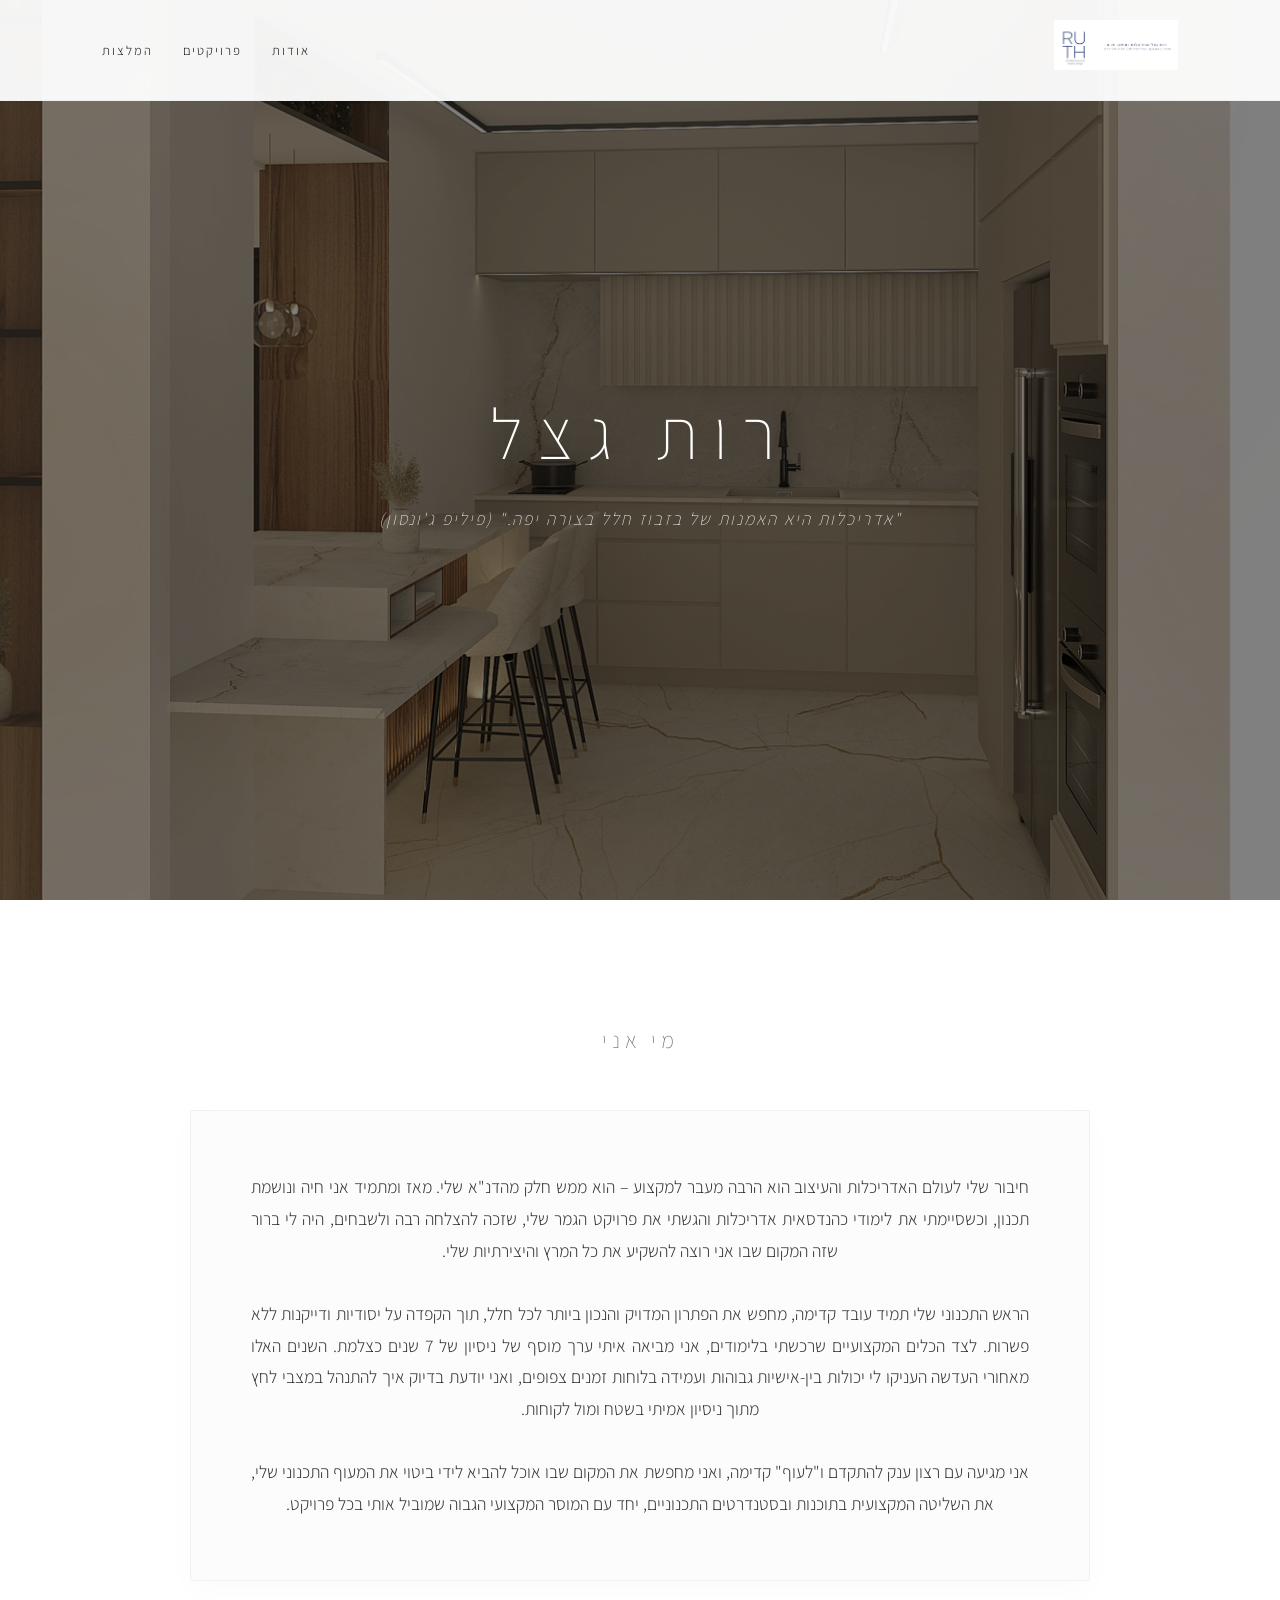
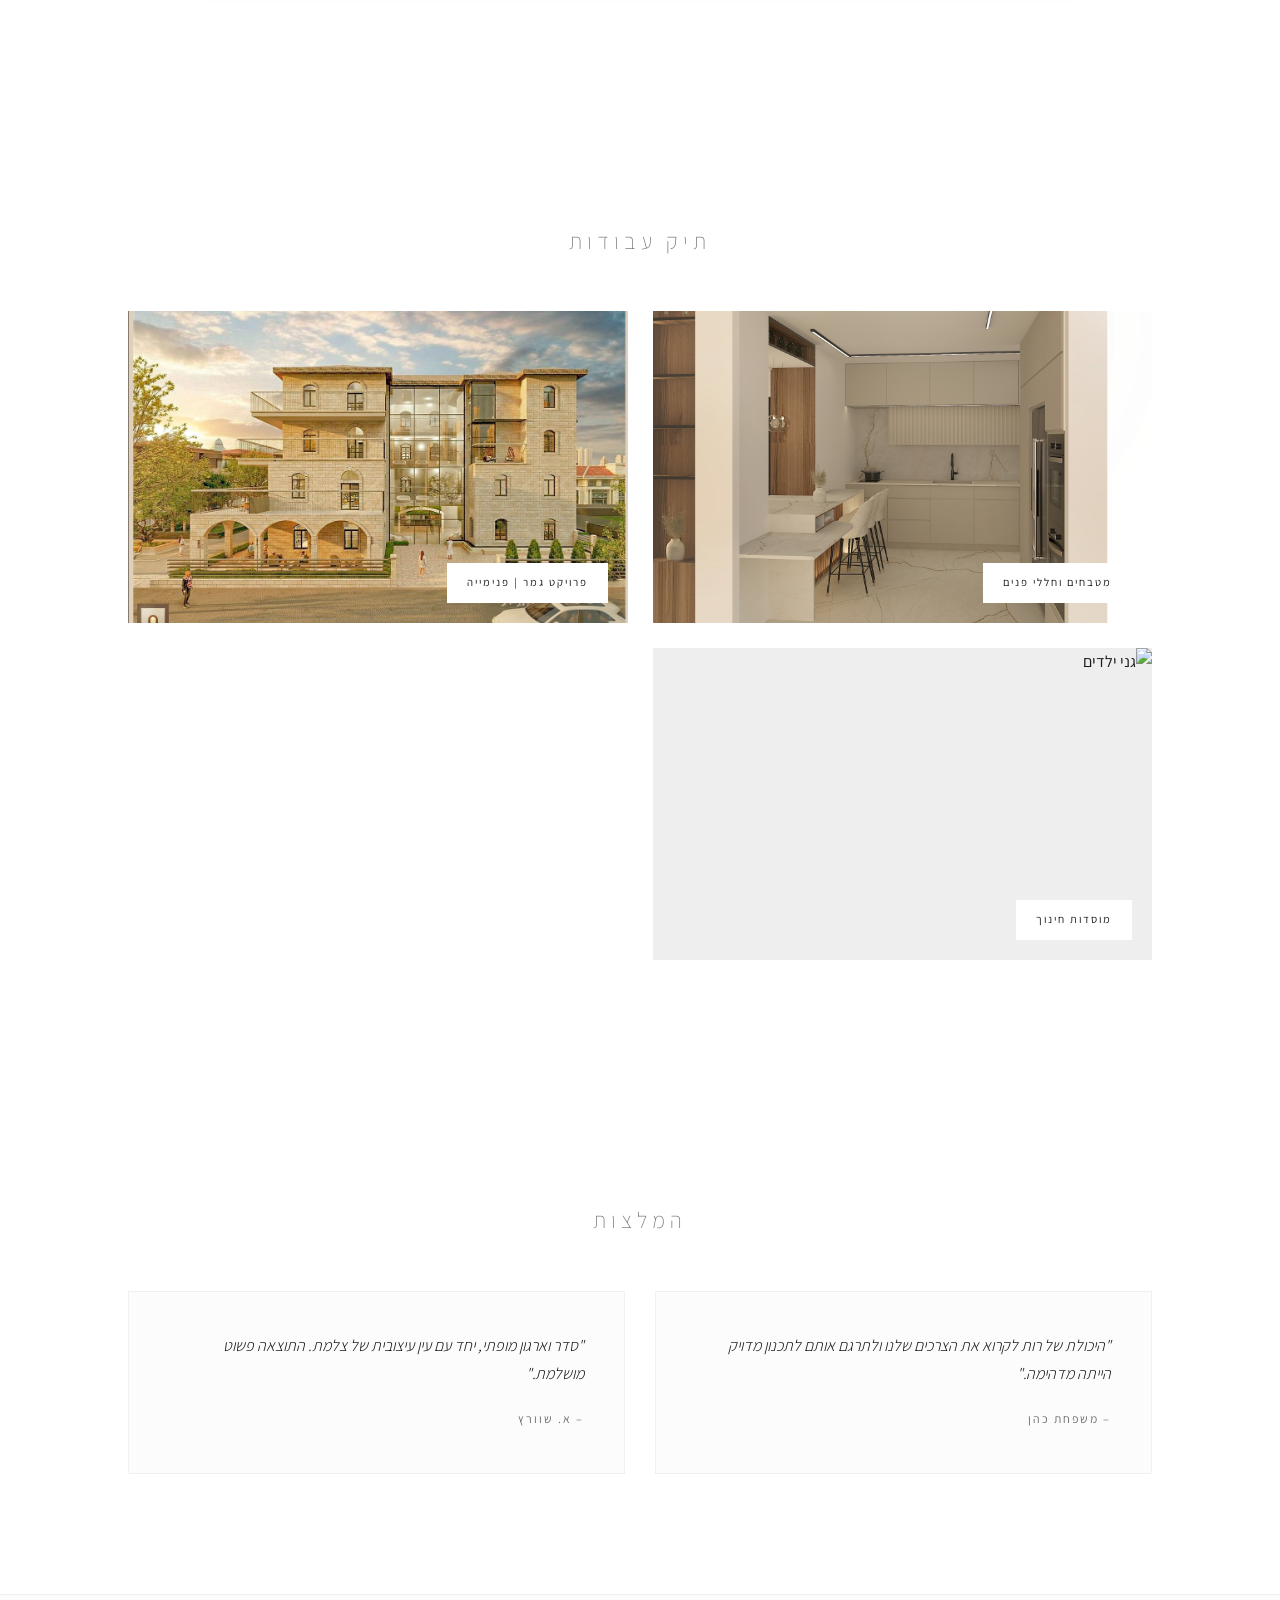
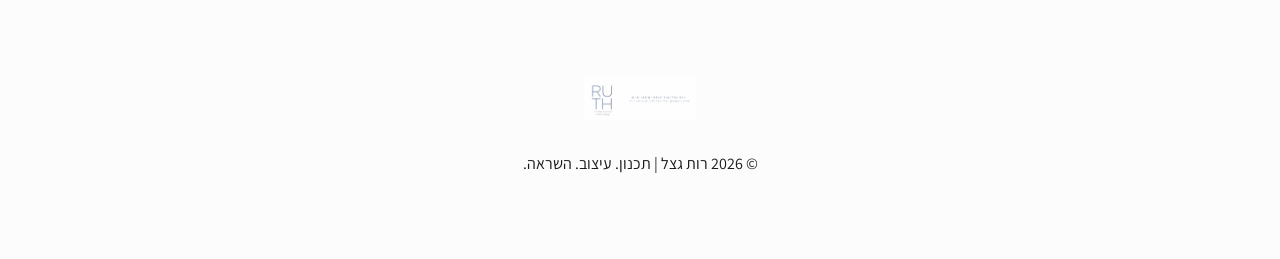
==== index.html @ b812d7d9 "Rename main file to index.html for GitHub Pages" ====
<!DOCTYPE html>
<html lang="he" dir="rtl">
<head>
    <meta charset="UTF-8">
    <meta name="viewport" content="width=device-width, initial-scale=1.0">
    <title>רות גצל | אדריכלות ועיצוב פנים</title>
    <link rel="icon" type="image/png" href="logo.png">
    <link href="https://fonts.googleapis.com/css2?family=Assistant:wght@200;300;400&display=swap" rel="stylesheet">
    <link rel="stylesheet" href="style.css">
</head>
<body>

    <header>
        <div class="logo"><img src="logo.png" alt="רות גצל"></div>
        <nav>
            <ul>
                <li><a href="#about">אודות</a></li>
                <li><a href="#projects">פרויקטים</a></li>
                <li><a href="#reviews">המלצות</a></li>
            </ul>
        </nav>
    </header>

    <div class="hero-slider">
        <div class="slide active" style="background-image: url('kitchen/p (1).png');"></div>
        <div class="slide" style="background-image: url('FinalProject/p (1).png');"></div>
        <div class="slide" style="background-image: url('kindergarten/p1.png');"></div>
        <div class="hero-text">
            <h1>רות גצל</h1>
            <p class="hero-quote">"אדריכלות היא האמנות של בזבוז חלל בצורה יפה." (פיליפ ג'ונסון)</p>
        </div>
    </div>

    <section id="about">
        <h2 class="section-title">מי אני</h2>
        <div class="about-box">
            <div class="about-text">
                <p>חיבור שלי לעולם האדריכלות והעיצוב הוא הרבה מעבר למקצוע – הוא ממש חלק מהדנ"א שלי. מאז ומתמיד אני חיה ונושמת תכנון, וכשסיימתי את לימודי כהנדסאית אדריכלות והגשתי את פרויקט הגמר שלי, שזכה להצלחה רבה ולשבחים, היה לי ברור שזה המקום שבו אני רוצה להשקיע את כל המרץ והיצירתיות שלי.</p>
                <br>
                <p>הראש התכנוני שלי תמיד עובד קדימה, מחפש את הפתרון המדויק והנכון ביותר לכל חלל, תוך הקפדה על יסודיות ודייקנות ללא פשרות. לצד הכלים המקצועיים שרכשתי בלימודים, אני מביאה איתי ערך מוסף של ניסיון של 7 שנים כצלמת. השנים האלו מאחורי העדשה העניקו לי יכולות בין-אישיות גבוהות ועמידה בלוחות זמנים צפופים, ואני יודעת בדיוק איך להתנהל במצבי לחץ מתוך ניסיון אמיתי בשטח ומול לקוחות.</p>
                <br>
                <p>אני מגיעה עם רצון ענק להתקדם ו"לעוף" קדימה, ואני מחפשת את המקום שבו אוכל להביא לידי ביטוי את המעוף התכנוני שלי, את השליטה המקצועית בתוכנות ובסטנדרטים התכנוניים, יחד עם המוסר המקצועי הגבוה שמוביל אותי בכל פרויקט.</p>
            </div>
        </div>
    </section>

    <section id="projects">
        <h2 class="section-title">תיק עבודות</h2>
        <div class="projects-grid">
            <div class="project-card" onclick="openGallery('kitchen')">
                <img src="kitchen/p (1).png" alt="מטבחים">
                <div class="project-label">מטבחים וחללי פנים</div>
            </div>
            <div class="project-card" onclick="openGallery('final')">
                <img src="FinalProject/p (1).png" alt="פרויקט גמר">
                <div class="project-label">פרויקט גמר | פנימייה</div>
            </div>
            <div class="project-card" onclick="openGallery('kinder')">
                <img src="kindergarten/p1.png" alt="גני ילדים">
                <div class="project-label">מוסדות חינוך</div>
            </div>
        </div>
    </section>

    <section id="reviews">
        <h2 class="section-title">המלצות</h2>
        <div class="testi-grid">
            <div class="testi-item">
                <p>"היכולת של רות לקרוא את הצרכים שלנו ולתרגם אותם לתכנון מדויק הייתה מדהימה."</p>
                <span>– משפחת כהן</span>
            </div>
            <div class="testi-item">
                <p>"סדר וארגון מופתי, יחד עם עין עיצובית של צלמת. התוצאה פשוט מושלמת."</p>
                <span>– א. שוורץ</span>
            </div>
        </div>
    </section>

    <div id="galleryOverlay" class="gallery-overlay">
        <div class="close-gallery" onclick="closeGallery()">סגור גלריה ✕</div>
        <h2 id="galleryTitle" class="section-title" style="margin-top: 40px;"></h2>
        <div id="galleryImages" class="gallery-content"></div>
    </div>

    <footer>
        <img src="logo.png" alt="לוגו" class="footer-logo"><br>
        <p>&copy; 2026 רות גצל | תכנון. עיצוב. השראה.</p>
    </footer>

    <script src="script.js"></script>
</body>
</html>
---- style.css ----
:root { 
    --bg: #ffffff; 
    --text: #1a1a1a; 
    --accent: #707070; 
    --light-gray: #fcfcfc;
    --transition: 1.5s cubic-bezier(0.4, 0, 0.2, 1); 
}

html {
    scroll-behavior: smooth;
}

* { margin: 0; padding: 0; box-sizing: border-box; }

body { 
    font-family: 'Assistant', sans-serif; 
    background: var(--bg); 
    color: var(--text); 
    line-height: 1.8; 
    overflow-x: hidden;
    background-image: radial-gradient(#e5e5e5 0.5px, transparent 0.5px);
    background-size: 30px 30px;
    background-attachment: fixed;
}

header {
    position: fixed; top: 0; width: 100%; padding: 20px 8%;
    display: flex; justify-content: space-between; align-items: center;
    background: rgba(255, 255, 255, 0.95); z-index: 1000;
    border-bottom: 1px solid #f0f0f0;
}

.logo img { height: 50px; width: auto; }

nav ul { display: flex; list-style: none; }

nav ul li { margin-right: 30px; }

nav ul li a { text-decoration: none; color: var(--text); font-size: 13px; letter-spacing: 2px; font-weight: 300; }

.hero-slider {
    position: relative; height: 100vh; width: 100%; overflow: hidden;
    display: flex; align-items: center; justify-content: center;
    background: #000;
}

.slide {
    position: absolute; top: 0; left: 0; width: 100%; height: 100%;
    opacity: 0; visibility: hidden;
    background-size: cover; background-position: center;
    transition: opacity 2s ease-in-out;
    filter: brightness(0.5);
}

.slide.active { 
    opacity: 1; visibility: visible; 
    animation: kenBurns 12s linear infinite; 
}

@keyframes kenBurns {
    0% { transform: scale(1) translate(0, 0); }
    100% { transform: scale(1.1) translate(-1%, -1%); }
}

.hero-text { z-index: 10; text-align: center; color: white; pointer-events: none; padding: 0 20px; }

.hero-text h1 { font-weight: 200; font-size: clamp(2.5rem, 8vw, 4.5rem); letter-spacing: 15px; margin-bottom: 10px; }

.hero-quote { font-weight: 200; font-size: 1.1rem; letter-spacing: 2px; opacity: 0.9; font-style: italic; max-width: 600px; margin: 0 auto; line-height: 1.4; }

section { padding: 120px 10%; position: relative; }

.section-title { font-weight: 200; letter-spacing: 5px; text-align: center; margin-bottom: 50px; text-transform: uppercase; font-size: 1.4rem; color: var(--accent); }

.about-box { max-width: 900px; margin: 0 auto; text-align: center; background: rgba(252, 252, 252, 0.9); backdrop-filter: blur(10px); padding: 60px; border-radius: 2px; border: 1px solid #f0f0f0; box-shadow: 0 10px 30px rgba(0,0,0,0.02); }

.about-text { font-weight: 300; font-size: 1.1rem; color: #333; text-align: justify; text-align-last: center; }

.projects-grid { display: grid; grid-template-columns: repeat(auto-fit, minmax(350px, 1fr)); gap: 25px; }

.project-card { 
    position: relative; cursor: pointer; overflow: hidden; background: #eee; aspect-ratio: 16/10;
}

.project-card img { width: 100%; height: 100%; object-fit: cover; transition: var(--transition); }

.project-card:hover img { transform: scale(1.05); }

.project-label {
    position: absolute; bottom: 20px; right: 20px; background: white;
    padding: 10px 20px; font-size: 11px; letter-spacing: 2px;
}

.pdf-container { grid-column: 1 / -1; margin-top: 40px; text-align: center; }

.pdf-link {
    display: inline-flex; align-items: center; padding: 20px 40px; background: #1a1a1a; color: white; text-decoration: none; letter-spacing: 2px; font-size: 13px; transition: 0.3s;
}

.pdf-link:hover { background: #333; transform: translateY(-3px); }

.testi-grid { display: grid; grid-template-columns: repeat(auto-fit, minmax(300px, 1fr)); gap: 30px; }

.testi-item { padding: 40px; background: rgba(252, 252, 252, 0.9); border: 1px solid #f0f0f0; }

.testi-item p { font-style: italic; font-weight: 300; margin-bottom: 15px; }

.testi-item span { font-size: 12px; letter-spacing: 2px; color: var(--accent); }

.gallery-overlay {
    position: fixed; top: 0; left: 0; width: 100%; height: 100%;
    background: white; z-index: 2000; display: none; overflow-y: auto; padding: 60px;
}

.close-gallery { position: fixed; top: 30px; left: 30px; cursor: pointer; font-size: 12px; letter-spacing: 3px; border: 1px solid #ddd; padding: 8px 15px; background: white; }

.gallery-content { display: grid; grid-template-columns: repeat(auto-fill, minmax(400px, 1fr)); gap: 20px; margin-top: 60px; }

.gallery-content img { width: 100%; height: auto; }

footer { text-align: center; padding: 80px 5%; border-top: 1px solid #f0f0f0; background: var(--light-gray); }

.footer-logo { height: 45px; margin-bottom: 20px; opacity: 0.6; }

@media (max-width: 768px) { 
    nav { display: none; } 
    .hero-text h1 { letter-spacing: 5px; } 
    .hero-quote { font-size: 0.9rem; } 
}
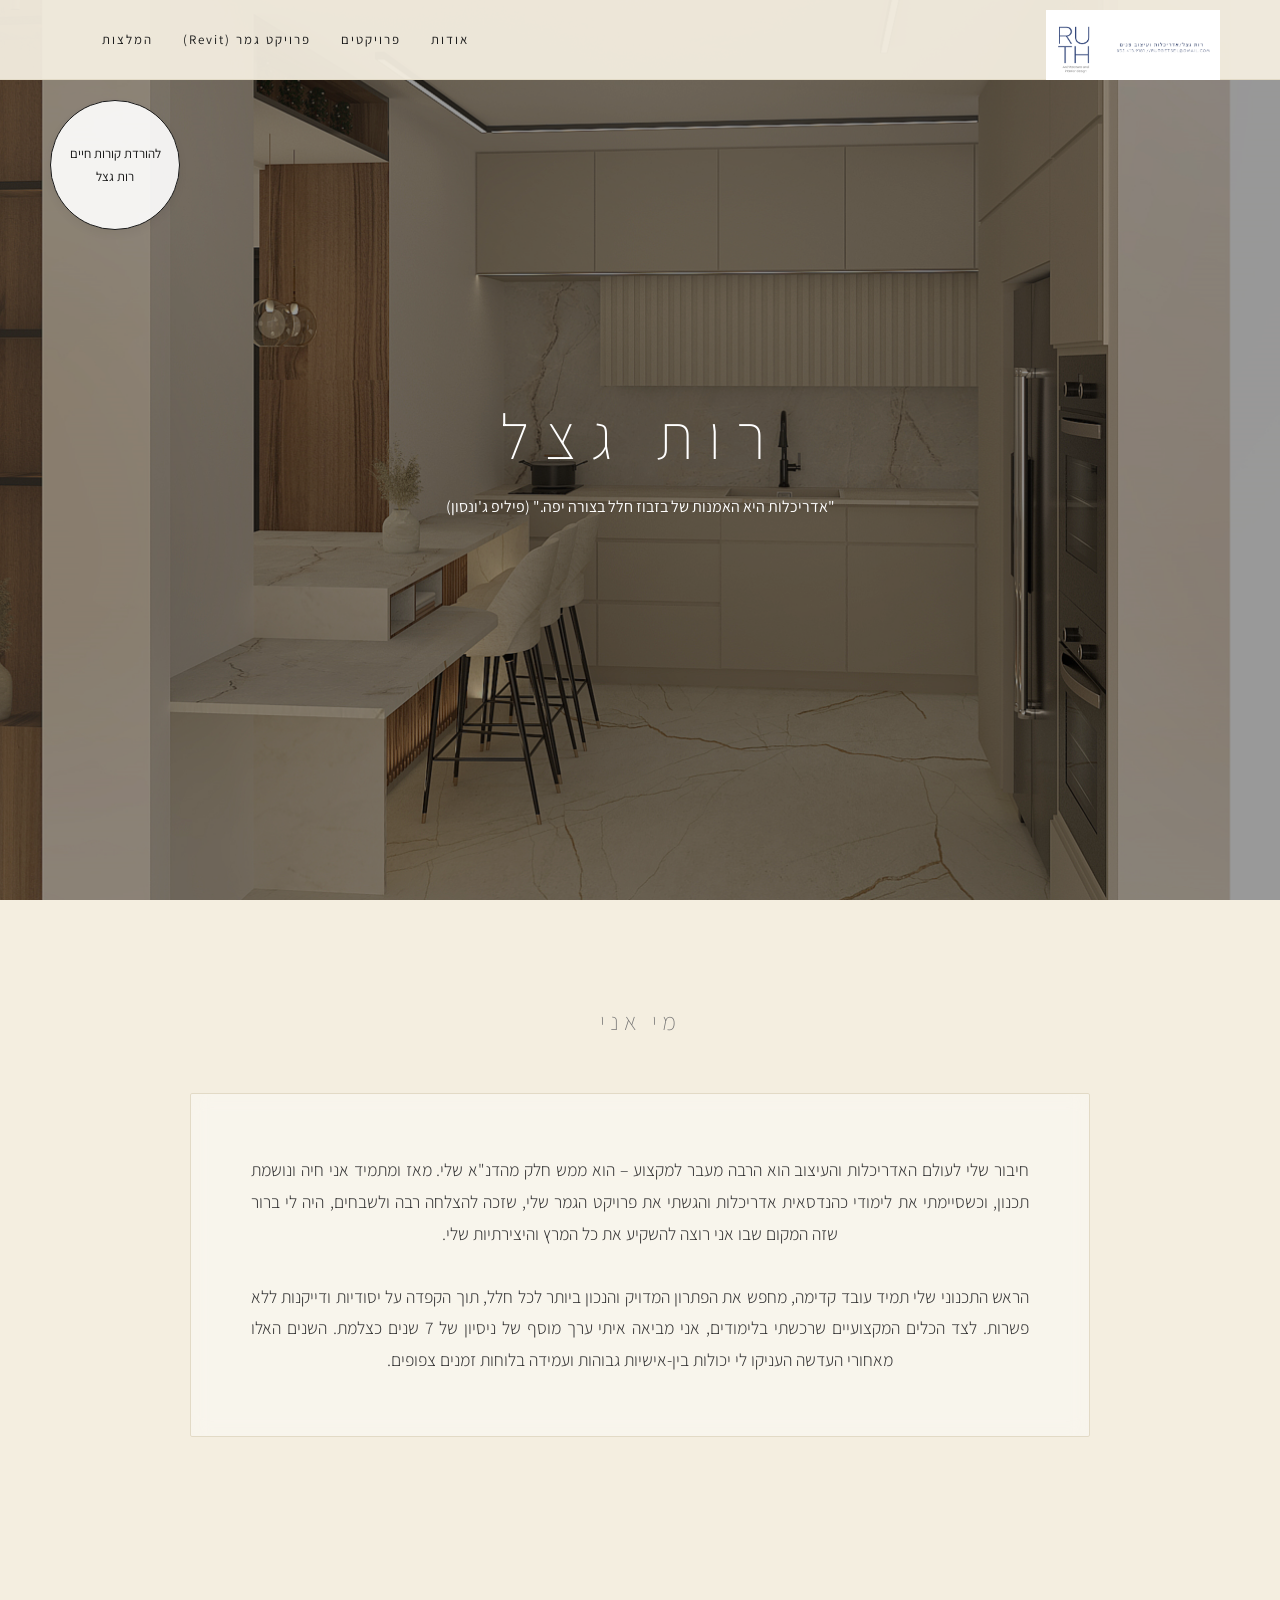
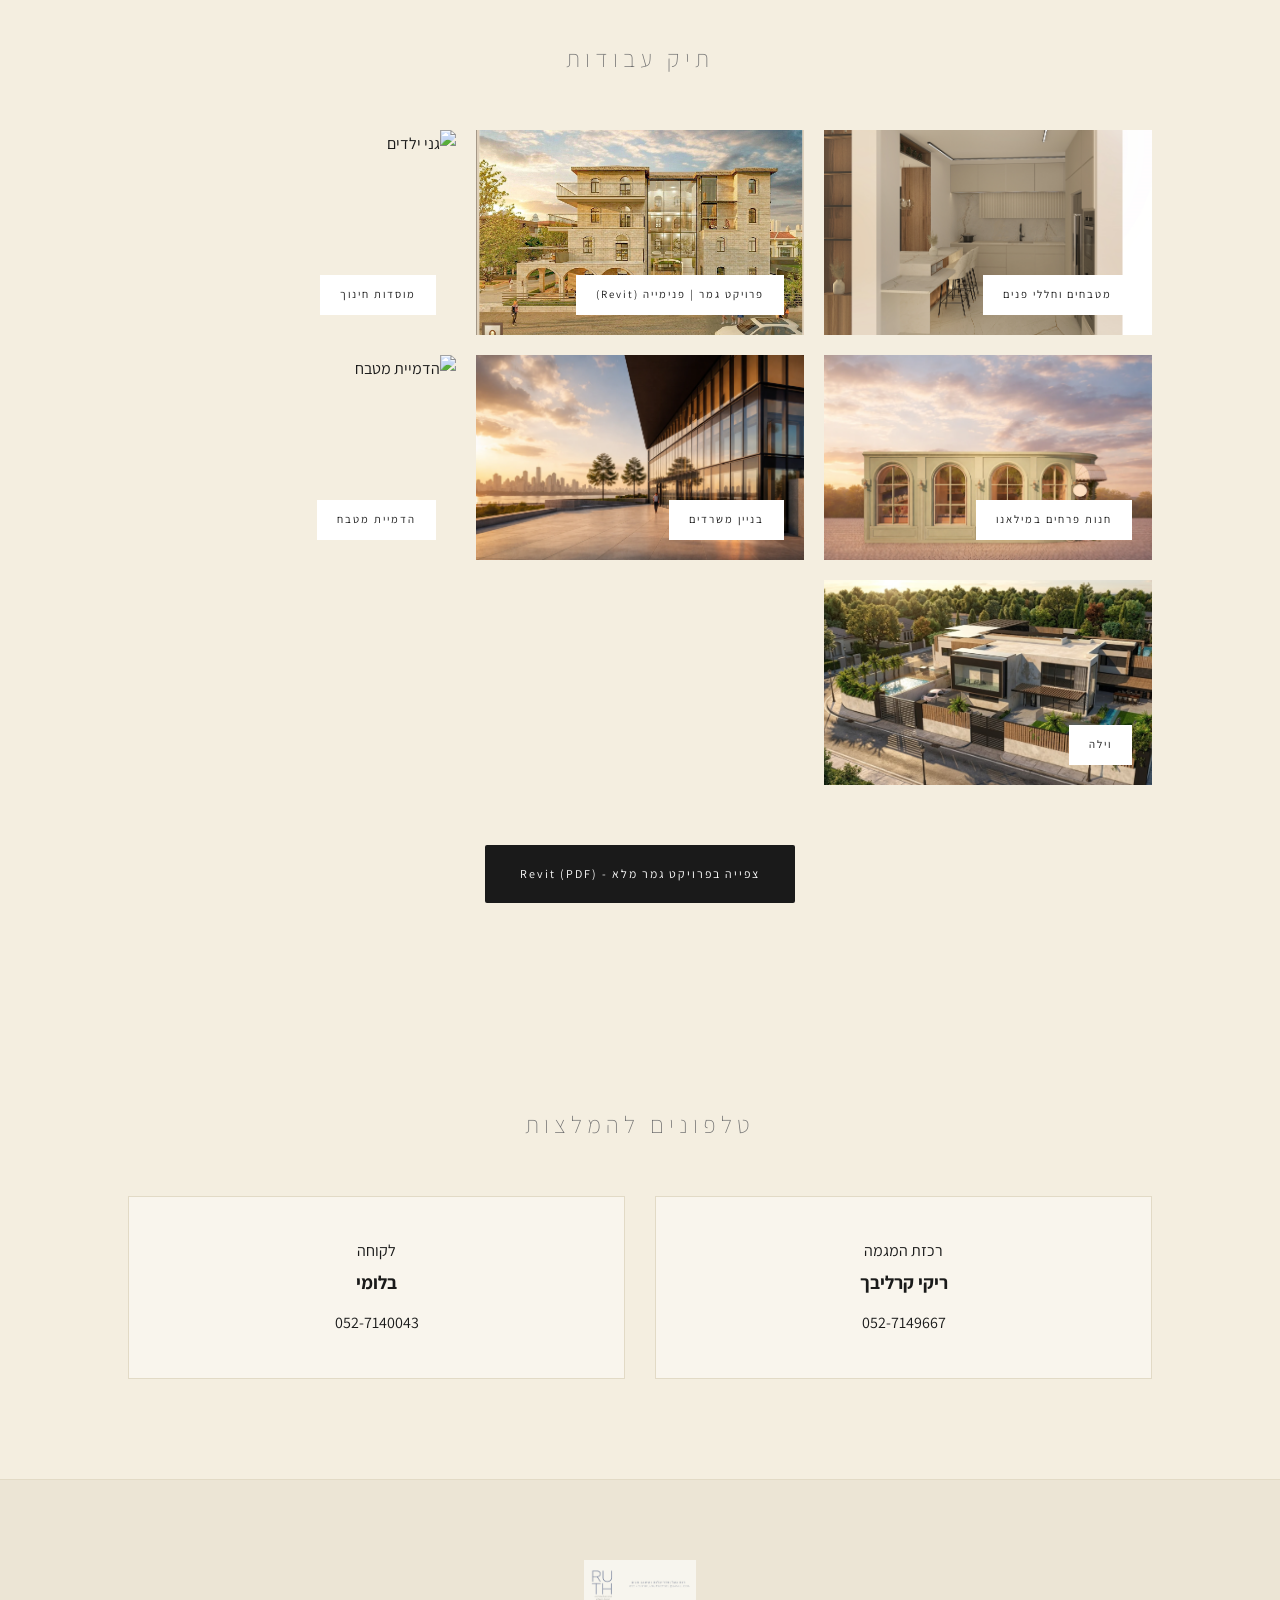
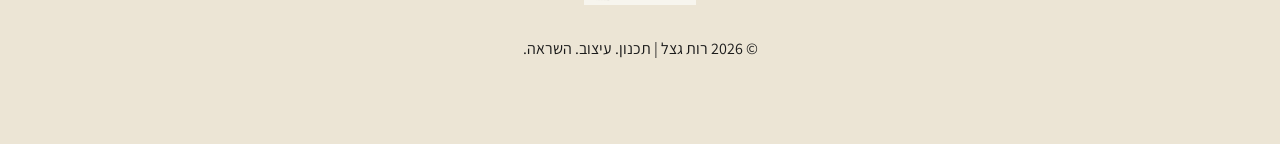
==== commit e1c109ab: "Adding projects and a little design change" ====
--- a/index.html
+++ b/index.html
@@ -16,6 +16,7 @@
             <ul>
                 <li><a href="#about">אודות</a></li>
                 <li><a href="#projects">פרויקטים</a></li>
+                <li><a href="FinalProject/final.pdf" target="_blank">פרויקט גמר (Revit)</a></li> 
                 <li><a href="#reviews">המלצות</a></li>
             </ul>
         </nav>
@@ -25,6 +26,11 @@
         <div class="slide active" style="background-image: url('kitchen/p (1).png');"></div>
         <div class="slide" style="background-image: url('FinalProject/p (1).png');"></div>
         <div class="slide" style="background-image: url('kindergarten/p1.png');"></div>
+        
+        <a href="resume.pdf" target="_blank" class="resume-circle">
+            <span>להורדת קורות חיים<br>רות גצל</span>
+        </a>
+
         <div class="hero-text">
             <h1>רות גצל</h1>
             <p class="hero-quote">"אדריכלות היא האמנות של בזבוז חלל בצורה יפה." (פיליפ ג'ונסון)</p>
@@ -37,9 +43,7 @@
             <div class="about-text">
                 <p>חיבור שלי לעולם האדריכלות והעיצוב הוא הרבה מעבר למקצוע – הוא ממש חלק מהדנ"א שלי. מאז ומתמיד אני חיה ונושמת תכנון, וכשסיימתי את לימודי כהנדסאית אדריכלות והגשתי את פרויקט הגמר שלי, שזכה להצלחה רבה ולשבחים, היה לי ברור שזה המקום שבו אני רוצה להשקיע את כל המרץ והיצירתיות שלי.</p>
                 <br>
-                <p>הראש התכנוני שלי תמיד עובד קדימה, מחפש את הפתרון המדויק והנכון ביותר לכל חלל, תוך הקפדה על יסודיות ודייקנות ללא פשרות. לצד הכלים המקצועיים שרכשתי בלימודים, אני מביאה איתי ערך מוסף של ניסיון של 7 שנים כצלמת. השנים האלו מאחורי העדשה העניקו לי יכולות בין-אישיות גבוהות ועמידה בלוחות זמנים צפופים, ואני יודעת בדיוק איך להתנהל במצבי לחץ מתוך ניסיון אמיתי בשטח ומול לקוחות.</p>
-                <br>
-                <p>אני מגיעה עם רצון ענק להתקדם ו"לעוף" קדימה, ואני מחפשת את המקום שבו אוכל להביא לידי ביטוי את המעוף התכנוני שלי, את השליטה המקצועית בתוכנות ובסטנדרטים התכנוניים, יחד עם המוסר המקצועי הגבוה שמוביל אותי בכל פרויקט.</p>
+                <p>הראש התכנוני שלי תמיד עובד קדימה, מחפש את הפתרון המדויק והנכון ביותר לכל חלל, תוך הקפדה על יסודיות ודייקנות ללא פשרות. לצד הכלים המקצועיים שרכשתי בלימודים, אני מביאה איתי ערך מוסף של ניסיון של 7 שנים כצלמת. השנים האלו מאחורי העדשה העניקו לי יכולות בין-אישיות גבוהות ועמידה בלוחות זמנים צפופים.</p>
             </div>
         </div>
     </section>
@@ -53,25 +57,49 @@
             </div>
             <div class="project-card" onclick="openGallery('final')">
                 <img src="FinalProject/p (1).png" alt="פרויקט גמר">
-                <div class="project-label">פרויקט גמר | פנימייה</div>
+                <div class="project-label">פרויקט גמר | פנימייה (Revit)</div>
             </div>
             <div class="project-card" onclick="openGallery('kinder')">
                 <img src="kindergarten/p1.png" alt="גני ילדים">
                 <div class="project-label">מוסדות חינוך</div>
             </div>
+            <div class="project-card" onclick="openGallery('flower')">
+                <img src="flowerShop/p1.png" alt="חנות פרחים במילאנו">
+                <div class="project-label">חנות פרחים במילאנו</div>
+            </div>
+            <div class="project-card" onclick="openGallery('office')">
+                <img src="officeBuilding/p1.png" alt="בניין משרדים">
+                <div class="project-label">בניין משרדים</div>
+            </div>
+            <div class="project-card" onclick="openGallery('kitchen2')">
+                <img src="kitchen2/p (2).png" alt="הדמיית מטבח">
+                <div class="project-label">הדמיית מטבח</div>
+            </div>
+            <div class="project-card" onclick="openGallery('villa')">
+                <img src="villa/p1.png" alt="וילה">
+                <div class="project-label">וילה</div>
+            </div>
+        </div>
+
+        <div class="pdf-cta">
+            <a href="FinalProject/final.pdf" target="_blank" class="pdf-link">
+                צפייה בפרויקט גמר מלא - Revit (PDF)
+            </a>
         </div>
     </section>
 
     <section id="reviews">
-        <h2 class="section-title">המלצות</h2>
+        <h2 class="section-title">טלפונים להמלצות</h2>
         <div class="testi-grid">
             <div class="testi-item">
-                <p>"היכולת של רות לקרוא את הצרכים שלנו ולתרגם אותם לתכנון מדויק הייתה מדהימה."</p>
-                <span>– משפחת כהן</span>
+                <p>רכזת המגמה</p>
+                <h3>ריקי קרליבך</h3>
+                <span class="phone-number">052-7149667</span>
             </div>
             <div class="testi-item">
-                <p>"סדר וארגון מופתי, יחד עם עין עיצובית של צלמת. התוצאה פשוט מושלמת."</p>
-                <span>– א. שוורץ</span>
+                <p>לקוחה</p>
+                <h3>בלומי</h3>
+                <span class="phone-number">052-7140043</span>
             </div>
         </div>
     </section>
--- a/style.css
+++ b/style.css
@@ -1,13 +1,12 @@
+html {
+    scroll-behavior: smooth;
+}
 :root { 
-    --bg: #ffffff; 
+    --bg: #f4eee0; 
     --text: #1a1a1a; 
     --accent: #707070; 
-    --light-gray: #fcfcfc;
+    --light-gray: #ece5d5; 
     --transition: 1.5s cubic-bezier(0.4, 0, 0.2, 1); 
-}
-
-html {
-    scroll-behavior: smooth;
 }
 
 * { margin: 0; padding: 0; box-sizing: border-box; }
@@ -18,112 +17,92 @@
     color: var(--text); 
     line-height: 1.8; 
     overflow-x: hidden;
-    background-image: radial-gradient(#e5e5e5 0.5px, transparent 0.5px);
-    background-size: 30px 30px;
-    background-attachment: fixed;
+    cursor: url("https://img.icons8.com/material-outlined/24/000000/home--v1.png") 12 12, auto;
 }
 
-header {
-    position: fixed; top: 0; width: 100%; padding: 20px 8%;
-    display: flex; justify-content: space-between; align-items: center;
-    background: rgba(255, 255, 255, 0.95); z-index: 1000;
-    border-bottom: 1px solid #f0f0f0;
+a, button, .project-card, .pdf-link, .close-gallery {
+    cursor: url("https://img.icons8.com/material-outlined/24/000000/home--v1.png") 12 12, pointer !important;
 }
 
-.logo img { height: 50px; width: auto; }
-
-nav ul { display: flex; list-style: none; }
-
-nav ul li { margin-right: 30px; }
-
-nav ul li a { text-decoration: none; color: var(--text); font-size: 13px; letter-spacing: 2px; font-weight: 300; }
-
-.hero-slider {
-    position: relative; height: 100vh; width: 100%; overflow: hidden;
-    display: flex; align-items: center; justify-content: center;
-    background: #000;
+.resume-circle {
+    position: absolute;
+    top: 100px;
+    left: 50px;
+    width: 130px;
+    height: 130px;
+    background-color: rgba(255, 255, 255, 0.9);
+    border: 1px solid var(--text);
+    border-radius: 50%;
+    display: flex;
+    align-items: center;
+    justify-content: center;
+    text-align: center;
+    text-decoration: none;
+    color: var(--text);
+    font-size: 13px;
+    z-index: 1005;
+    transition: 0.3s;
+    box-shadow: 0 4px 10px rgba(0,0,0,0.05);
 }
 
-.slide {
-    position: absolute; top: 0; left: 0; width: 100%; height: 100%;
-    opacity: 0; visibility: hidden;
-    background-size: cover; background-position: center;
-    transition: opacity 2s ease-in-out;
-    filter: brightness(0.5);
+header { position: fixed; top: 0; width: 100%; height: 80px; background: rgba(244, 238, 224, 0.95); z-index: 1000; border-bottom: 1px solid #e2dac6; display: flex; justify-content: space-between; align-items: center; }
+.logo img { position: absolute; top: 10px; right: 60px; height: 70px; }
+nav { padding-left: 8%; }
+nav ul { display: flex; list-style: none; }
+nav ul li { margin-right: 30px; }
+nav ul li a { text-decoration: none; color: var(--text); font-size: 13px; letter-spacing: 2px; }
+
+.hero-slider { position: relative; height: 100vh; overflow: hidden; background: #000; }
+.slide { position: absolute; width: 100%; height: 100%; opacity: 0; background-size: cover; background-position: center; transition: 2s; filter: brightness(0.6); }
+.slide.active { opacity: 1; animation: kenBurns 12s linear infinite; }
+@keyframes kenBurns { 0% { transform: scale(1); } 100% { transform: scale(1.1); } }
+.hero-text { position: absolute; width: 100%; top: 50%; transform: translateY(-50%); text-align: center; color: white; z-index: 10; pointer-events: none; }
+.hero-text h1 { font-size: 4rem; letter-spacing: 15px; font-weight: 200; }
+
+section { padding: 100px 10%; }
+.section-title { text-align: center; letter-spacing: 5px; margin-bottom: 50px; color: var(--accent); font-weight: 200; text-transform: uppercase; }
+
+.about-box { 
+    max-width: 900px; 
+    margin: 0 auto; 
+    text-align: center; 
+    background: rgba(255, 255, 255, 0.4); 
+    backdrop-filter: blur(10px); 
+    padding: 60px; 
+    border-radius: 2px; 
+    border: 1px solid #e2dac6; 
 }
-
-.slide.active { 
-    opacity: 1; visibility: visible; 
-    animation: kenBurns 12s linear infinite; 
-}
-
-@keyframes kenBurns {
-    0% { transform: scale(1) translate(0, 0); }
-    100% { transform: scale(1.1) translate(-1%, -1%); }
-}
-
-.hero-text { z-index: 10; text-align: center; color: white; pointer-events: none; padding: 0 20px; }
-
-.hero-text h1 { font-weight: 200; font-size: clamp(2.5rem, 8vw, 4.5rem); letter-spacing: 15px; margin-bottom: 10px; }
-
-.hero-quote { font-weight: 200; font-size: 1.1rem; letter-spacing: 2px; opacity: 0.9; font-style: italic; max-width: 600px; margin: 0 auto; line-height: 1.4; }
-
-section { padding: 120px 10%; position: relative; }
-
-.section-title { font-weight: 200; letter-spacing: 5px; text-align: center; margin-bottom: 50px; text-transform: uppercase; font-size: 1.4rem; color: var(--accent); }
-
-.about-box { max-width: 900px; margin: 0 auto; text-align: center; background: rgba(252, 252, 252, 0.9); backdrop-filter: blur(10px); padding: 60px; border-radius: 2px; border: 1px solid #f0f0f0; box-shadow: 0 10px 30px rgba(0,0,0,0.02); }
-
 .about-text { font-weight: 300; font-size: 1.1rem; color: #333; text-align: justify; text-align-last: center; }
 
-.projects-grid { display: grid; grid-template-columns: repeat(auto-fit, minmax(350px, 1fr)); gap: 25px; }
+.projects-grid { display: grid; grid-template-columns: repeat(auto-fit, minmax(300px, 1fr)); gap: 20px; }
+.project-card { position: relative; aspect-ratio: 16/10; overflow: hidden; }
+.project-card img { width: 100%; height: 100%; object-fit: cover; transition: 1.5s; }
+.project-card:hover img { transform: scale(1.05); }
+.project-label { position: absolute; bottom: 20px; right: 20px; background: white; padding: 10px 20px; font-size: 11px; letter-spacing: 2px; }
 
-.project-card { 
-    position: relative; cursor: pointer; overflow: hidden; background: #eee; aspect-ratio: 16/10;
+.pdf-cta { text-align: center; margin-top: 60px; }
+.pdf-link { 
+    display: inline-flex; 
+    align-items: center; 
+    padding: 18px 35px; 
+    background: #1a1a1a; 
+    color: white; 
+    text-decoration: none; 
+    letter-spacing: 2px; 
+    font-size: 12px; 
+    transition: 0.3s; 
+    border-radius: 2px; 
 }
-
-.project-card img { width: 100%; height: 100%; object-fit: cover; transition: var(--transition); }
-
-.project-card:hover img { transform: scale(1.05); }
-
-.project-label {
-    position: absolute; bottom: 20px; right: 20px; background: white;
-    padding: 10px 20px; font-size: 11px; letter-spacing: 2px;
-}
-
-.pdf-container { grid-column: 1 / -1; margin-top: 40px; text-align: center; }
-
-.pdf-link {
-    display: inline-flex; align-items: center; padding: 20px 40px; background: #1a1a1a; color: white; text-decoration: none; letter-spacing: 2px; font-size: 13px; transition: 0.3s;
-}
-
-.pdf-link:hover { background: #333; transform: translateY(-3px); }
+.pdf-link:hover { background: #333; transform: translateY(-2px); }
 
 .testi-grid { display: grid; grid-template-columns: repeat(auto-fit, minmax(300px, 1fr)); gap: 30px; }
+.testi-item { padding: 40px; background: rgba(255, 255, 255, 0.4); border: 1px solid #e2dac6; text-align: center; }
+.phone-number { display: block; direction: ltr; margin-top: 10px; color: var(--text); font-weight: 400; }
 
-.testi-item { padding: 40px; background: rgba(252, 252, 252, 0.9); border: 1px solid #f0f0f0; }
+.gallery-overlay { position: fixed; top: 0; left: 0; width: 100%; height: 100%; background: var(--bg); z-index: 2000; display: none; overflow-y: auto; padding: 50px; }
+.close-gallery { position: fixed; top: 20px; left: 20px; background: white; padding: 10px 20px; border: 1px solid #ddd; z-index: 2100; }
+.gallery-content { display: grid; grid-template-columns: repeat(auto-fill, minmax(350px, 1fr)); gap: 20px; margin-top: 50px; }
+.gallery-content img { width: 100%; }
 
-.testi-item p { font-style: italic; font-weight: 300; margin-bottom: 15px; }
-
-.testi-item span { font-size: 12px; letter-spacing: 2px; color: var(--accent); }
-
-.gallery-overlay {
-    position: fixed; top: 0; left: 0; width: 100%; height: 100%;
-    background: white; z-index: 2000; display: none; overflow-y: auto; padding: 60px;
-}
-
-.close-gallery { position: fixed; top: 30px; left: 30px; cursor: pointer; font-size: 12px; letter-spacing: 3px; border: 1px solid #ddd; padding: 8px 15px; background: white; }
-
-.gallery-content { display: grid; grid-template-columns: repeat(auto-fill, minmax(400px, 1fr)); gap: 20px; margin-top: 60px; }
-
-.gallery-content img { width: 100%; height: auto; }
-
-footer { text-align: center; padding: 80px 5%; border-top: 1px solid #f0f0f0; background: var(--light-gray); }
-
-.footer-logo { height: 45px; margin-bottom: 20px; opacity: 0.6; }
-
-@media (max-width: 768px) { 
-    nav { display: none; } 
-    .hero-text h1 { letter-spacing: 5px; } 
-    .hero-quote { font-size: 0.9rem; } 
-}+footer { text-align: center; padding: 80px 5%; border-top: 1px solid #e2dac6; background: var(--light-gray); }
+.footer-logo { height: 45px; margin-bottom: 20px; opacity: 0.6; }
